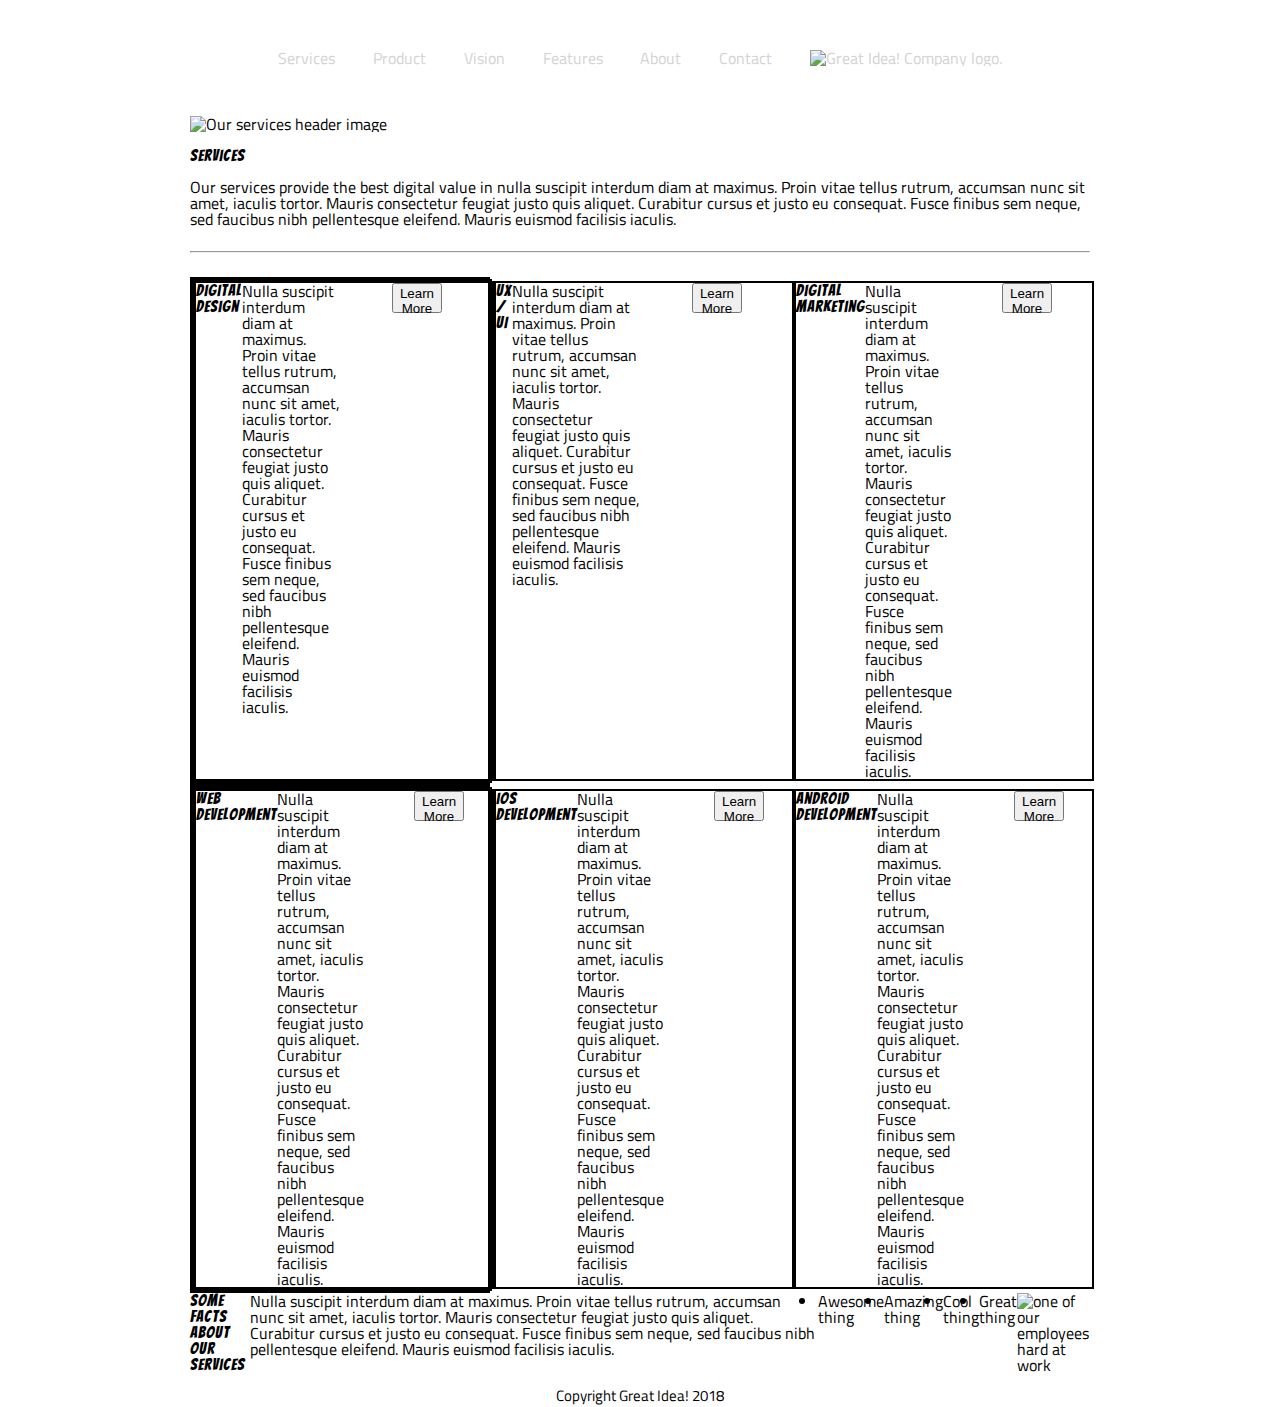
==== great-idea/services.html @ e3a49ada "working on flex box for info paragraphs" ====
<!doctype html>

<html lang="en">
<head>
  <meta charset="utf-8">

  <title>Great Idea!</title>

  <link href="https://fonts.googleapis.com/css?family=Bangers|Titillium+Web" rel="stylesheet">
  <link rel="stylesheet" href="css/index.css">

  <!--[if lt IE 9]>
    <script src="https://cdnjs.cloudflare.com/ajax/libs/html5shiv/3.7.3/html5shiv.js"></script>
  <![endif]-->
</head>

<body>

  <div class="container"> 
    
    <nav>
      <a>Services</a>
      <a>Product</a>
      <a>Vision</a>
      <a>Features</a>
      <a>About</a>
      <a>Contact</a>
    
      <img class="logo" src="img/logo.png" alt="Great Idea! Company logo.">
    </nav>

<img class="services-header-img" src="img/services-header.jpg" alt="Our services header image">

<br>
<br>

<section id="ServiceHead">
  <div class="container">
  <div>
<h3>Services</h3>

<p>Our services provide the best digital value in nulla suscipit interdum diam at maximus. Proin vitae tellus rutrum, accumsan nunc sit amet, iaculis tortor. Mauris consectetur feugiat justo quis aliquet. Curabitur cursus et justo eu consequat. Fusce finibus sem neque, sed faucibus nibh pellentesque eleifend. Mauris euismod facilisis iaculis.</p>
</div>
</div>
</section>

<br>
<HR>
  <br>

 
 <section id="allinfo">    
 <section id="info1">    
  <div class="container">
    <div class="infochild">
      <div class="infograndchild">
      <div>
  <h4>Digital Design</h4>          
 <p>Nulla suscipit interdum diam at maximus. Proin vitae tellus rutrum, accumsan nunc sit amet, iaculis tortor. Mauris consectetur feugiat justo quis aliquet. Curabitur cursus et justo eu consequat. Fusce finibus sem neque, sed faucibus nibh pellentesque
eleifend. Mauris euismod facilisis iaculis.</p>
  <br>
<button>Learn More</button>
</div>
<div>
<h4>UX / UI</h4>
<p>Nulla suscipit interdum diam at maximus. Proin vitae tellus rutrum, accumsan nunc sit amet, iaculis tortor. Mauris consectetur feugiat justo quis aliquet. Curabitur cursus et justo eu consequat. Fusce finibus sem neque, sed faucibus nibh pellentesque
eleifend. Mauris euismod facilisis iaculis.</p>
  <br>
<button>Learn More</button>
  </div>
  <div>
<h4>Digital Marketing</h4>
<p>Nulla suscipit interdum diam at maximus. Proin vitae tellus rutrum, accumsan nunc sit amet, iaculis tortor. Mauris consectetur feugiat justo quis aliquet. Curabitur cursus et justo eu consequat. Fusce finibus sem neque, sed faucibus nibh pellentesque
eleifend. Mauris euismod facilisis iaculis.</p>
<br>
<button>Learn More</button>
</div>
</div>
</section>  

<section id="info2">
<div class="container">
  <div class="infochild">
    <div class="infograndchild">
      <div>
<h4>Web Development</h4>
<p>Nulla suscipit interdum diam at maximus. Proin vitae tellus rutrum, accumsan nunc sit amet, iaculis tortor. Mauris consectetur feugiat justo quis aliquet. Curabitur cursus et justo eu consequat. Fusce finibus sem neque, sed faucibus nibh pellentesque
eleifend. Mauris euismod facilisis iaculis.</p>
<br>
<button>Learn More</button>
    </div>
    <div>
<h4>iOS Development</h4>
<p>Nulla suscipit interdum diam at maximus. Proin vitae tellus rutrum, accumsan nunc sit amet, iaculis tortor. Mauris consectetur feugiat justo quis aliquet. Curabitur cursus et justo eu consequat. Fusce finibus sem neque, sed faucibus nibh pellentesque
eleifend. Mauris euismod facilisis iaculis.</p>
<br>
<button>Learn More</button>
</div>
<div>
<h4>Android Development</h4>
<p>Nulla suscipit interdum diam at maximus. Proin vitae tellus rutrum, accumsan nunc sit amet, iaculis tortor. Mauris consectetur feugiat justo quis aliquet. Curabitur cursus et justo eu consequat. Fusce finibus sem neque, sed faucibus nibh pellentesque
eleifend. Mauris euismod facilisis iaculis.</p>
<br>
<button>Learn More</button>
</div>
</div>
</section> 
</section>  

<section id="final">
  <div class="container">
    
      <div>
<h5>Some Facts About Our Services</h5>

<p>Nulla suscipit interdum diam at maximus. Proin vitae tellus rutrum, accumsan nunc sit amet, iaculis tortor. Mauris consectetur feugiat justo quis aliquet. Curabitur cursus et justo eu consequat. Fusce finibus sem neque, sed faucibus nibh pellentesque
eleifend. Mauris euismod facilisis iaculis.</p>

<ul></ul>
<li>Awesome thing</li>
<li>Amazing thing</li>
<li>Cool thing</li>
<li>Great thing</li>
</ul>

<img class="services-info-img" src="img/services-info.png" alt="one of our employees hard at work">
</div>
</section>

<footer>
Copyright Great Idea! 2018
</footer>
</body>

</html>
---- great-idea/css/index.css ----
/* http://meyerweb.com/eric/tools/css/reset/ 
   v2.0 | 20110126
   License: none (public domain)
*/

html, body, div, span, applet, object, iframe,
h1, h2, h3, h4, h5, h6, p, blockquote, pre,
a, abbr, acronym, address, big, cite, code,
del, dfn, em, img, ins, kbd, q, s, samp,
small, strike, strong, sub, sup, tt, var,
b, u, i, center,
dl, dt, dd, ol, ul, li,
fieldset, form, label, legend,
table, caption, tbody, tfoot, thead, tr, th, td,
article, aside, canvas, details, embed, 
figure, figcaption, footer, header, hgroup, 
menu, nav, output, ruby, section, summary,
time, mark, audio, video {
	margin: 0;
	padding: 0;
	border: 0;
	font-size: 100%;
	font: inherit;
	vertical-align: baseline;
}
/* HTML5 display-role reset for older browsers */
article, aside, details, figcaption, figure, 
footer, header, hgroup, menu, nav, section {
	display: block;
}
body {
	line-height: 1;
}
ol, ul {
	list-style: none;
}
blockquote, q {
	quotes: none;
}
blockquote:before, blockquote:after,
q:before, q:after {
	content: '';
	content: none;
}
table {
	border-collapse: collapse;
	border-spacing: 0;
}

/* Set every element's box-sizing to border-box */
* {
    box-sizing: border-box;
}

html, body {
    height: 100%;
    font-family: 'Titillium Web', sans-serif;
}

h1, h2, h3, h4, h5 {
    font-family: 'Bangers', cursive;
    letter-spacing: 1px;
    margin-bottom: 15px;
}

/* Copy and paste your work from yesterday here and start to refactor into flexbox */

.container {
	width: 900px;
	margin: auto;
}

nav {
	display: flex;
	justify-content: space-evenly;
	color: lightgray;
	margin: 50px;
}

header {
	display: flex;
	justify-content: space-evenly;
	align-items: center;	
}

.part1 {
	vertical-align: top;
	font-size: 70px;
	text-align: center;
}

button {
	width: 180px;
	height: 30px;
	margin: 0 50px;
}

#top .container {
	display: flex;
}

#bottom .container {
	display: flex;
}

footer {
	text-align: center;
	font-size: 15px;
}

/* service page  */

.container {
	width: 900px;
	margin: auto;
}

#ServiceHead .main-content p {
	display: flex;
	font-size: 20px;
}

#ServiceHead .main-content h3 {
	font-size: 30px;
}

/* #info .container div{
	display: flex;
	border: 2px solid;
}

#info .infochild {
	display: flex;
	flex-direction: column;
} */



#info1 .container div {
	display: flex;
	border: 2px solid; 
	width: 300px;
}

#info2 .container div {
	display: flex;
	border: 2px solid;
	width: 300px;
}

#allinfo .container div {
	display: flex;
	flex-wrap: wrap:
}


#final .container div {
	display: flex;
}
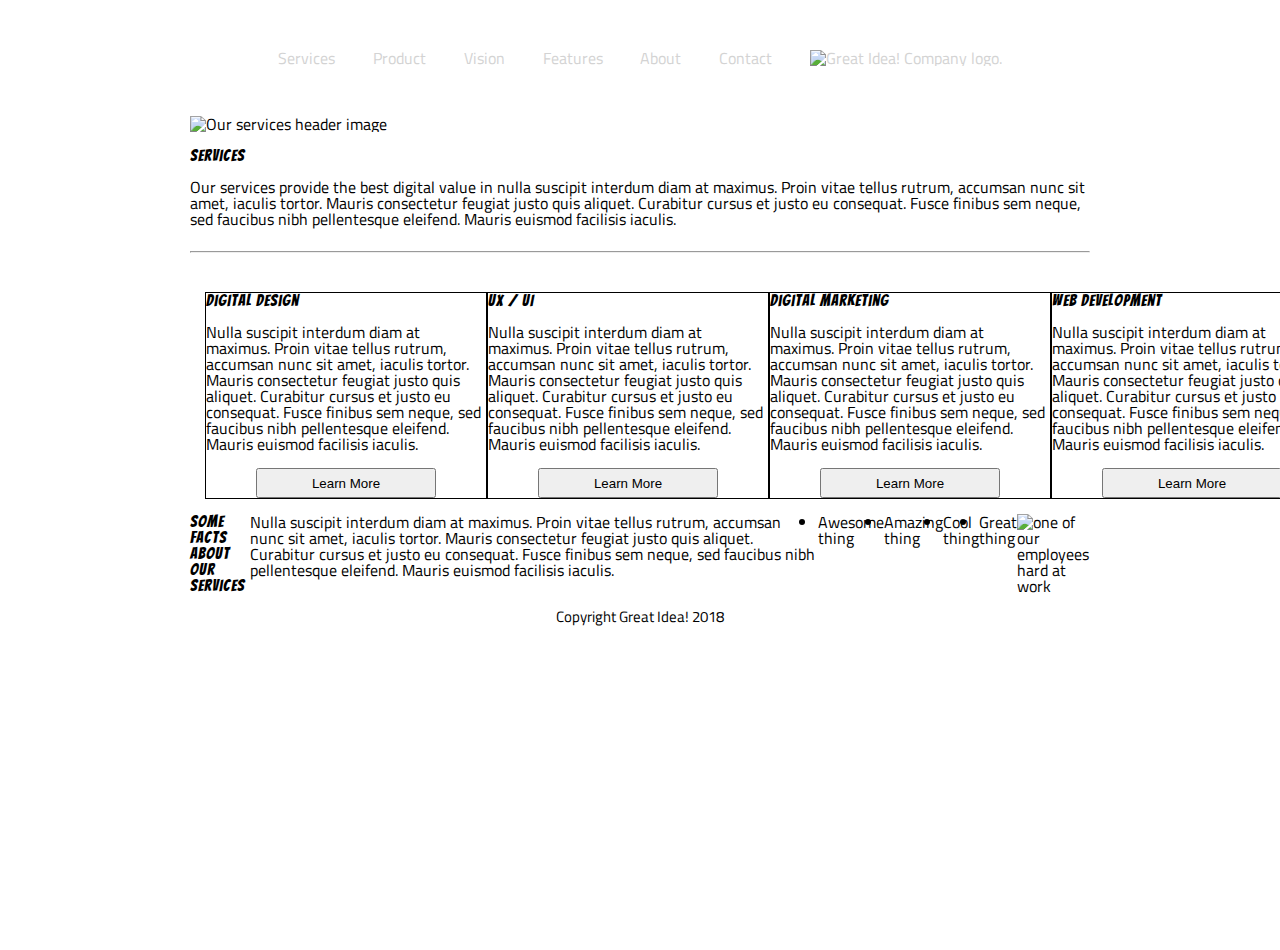
==== commit c531c141: "problem in my mark-up, flex wrap not working. stopping point" ====
--- a/great-idea/services.html
+++ b/great-idea/services.html
@@ -49,11 +49,8 @@
   <br>
 
  
- <section id="allinfo">    
- <section id="info1">    
-  <div class="container">
-    <div class="infochild">
-      <div class="infograndchild">
+ <section id="allinfo">      
+  <div class="container"> 
       <div>
   <h4>Digital Design</h4>          
  <p>Nulla suscipit interdum diam at maximus. Proin vitae tellus rutrum, accumsan nunc sit amet, iaculis tortor. Mauris consectetur feugiat justo quis aliquet. Curabitur cursus et justo eu consequat. Fusce finibus sem neque, sed faucibus nibh pellentesque
@@ -74,15 +71,8 @@
 eleifend. Mauris euismod facilisis iaculis.</p>
 <br>
 <button>Learn More</button>
-</div>
-</div>
-</section>  
-
-<section id="info2">
-<div class="container">
-  <div class="infochild">
-    <div class="infograndchild">
-      <div>
+</div> 
+<div>
 <h4>Web Development</h4>
 <p>Nulla suscipit interdum diam at maximus. Proin vitae tellus rutrum, accumsan nunc sit amet, iaculis tortor. Mauris consectetur feugiat justo quis aliquet. Curabitur cursus et justo eu consequat. Fusce finibus sem neque, sed faucibus nibh pellentesque
 eleifend. Mauris euismod facilisis iaculis.</p>
@@ -103,9 +93,9 @@
 <br>
 <button>Learn More</button>
 </div>
-</div>
+
 </section> 
-</section>  
+  
 
 <section id="final">
   <div class="container">
--- a/great-idea/css/index.css
+++ b/great-idea/css/index.css
@@ -112,7 +112,7 @@
 
 .container {
 	width: 900px;
-	margin: auto;
+	margin: 0 auto;
 }
 
 #ServiceHead .main-content p {
@@ -124,33 +124,15 @@
 	font-size: 30px;
 }
 
-/* #info .container div{
-	display: flex;
-	border: 2px solid;
-}
 
-#info .infochild {
-	display: flex;
-	flex-direction: column;
-} */
-
-
-
-#info1 .container div {
-	display: flex;
-	border: 2px solid; 
-	width: 300px;
-}
-
-#info2 .container div {
-	display: flex;
-	border: 2px solid;
-	width: 300px;
+#allinfo .container {
+	display:flex;
+	margin: 15px;
 }
 
 #allinfo .container div {
-	display: flex;
-	flex-wrap: wrap:
+	border: 1px solid;
+	justify-content: space-around;
 }
 
 
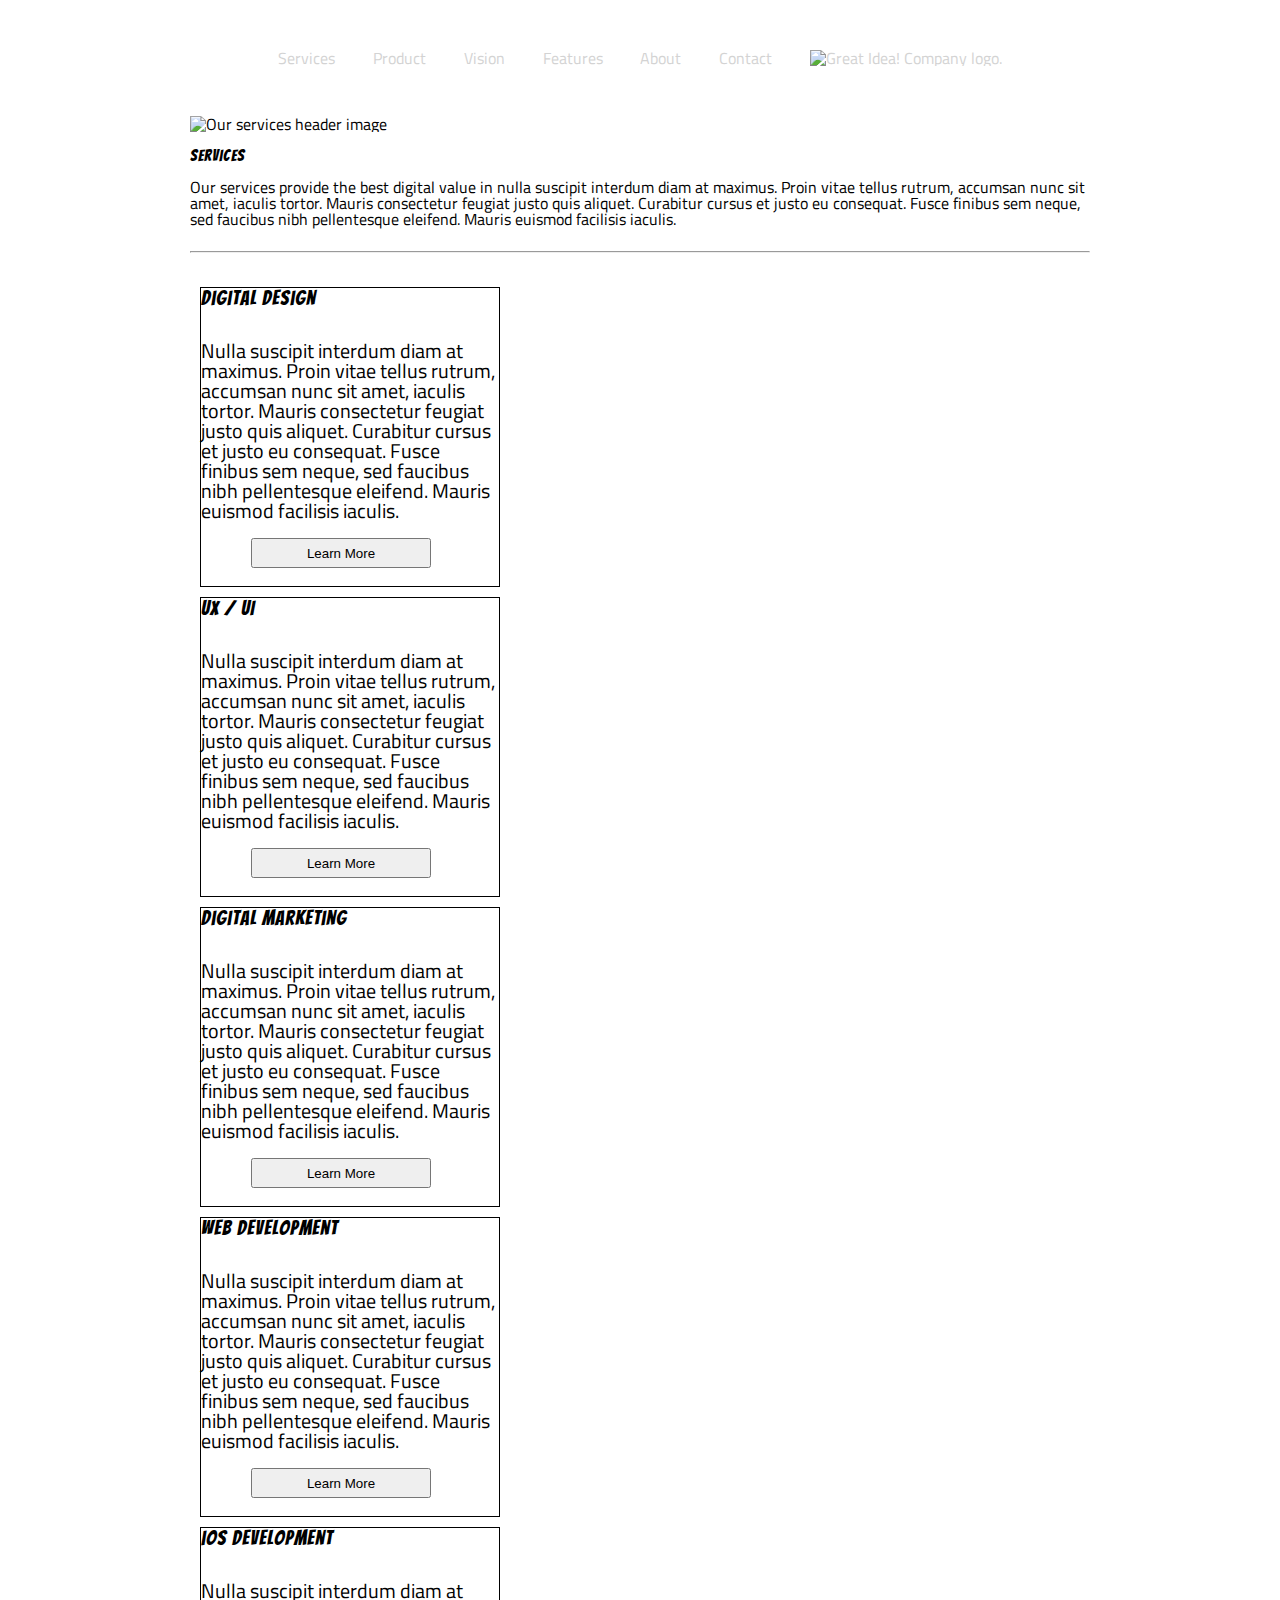
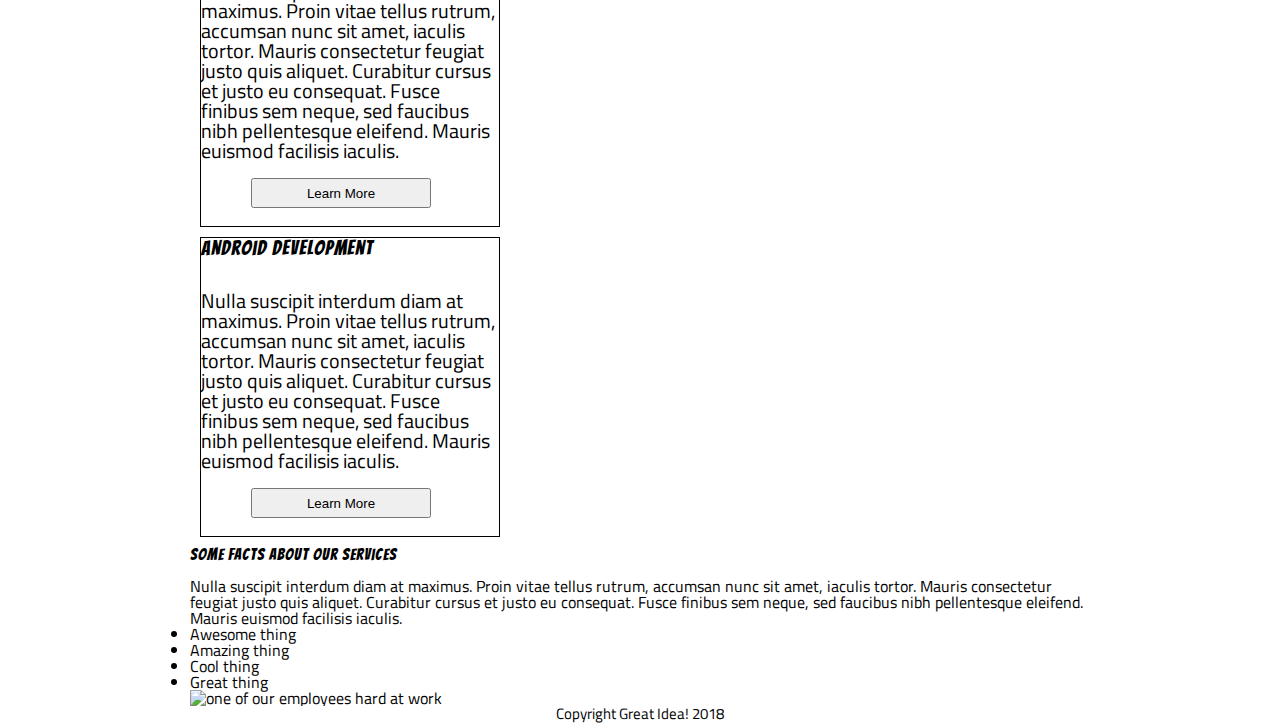
==== commit 1caed425: "added margin for main content" ====
--- a/great-idea/services.html
+++ b/great-idea/services.html
@@ -48,57 +48,43 @@
 <HR>
   <br>
 
- 
- <section id="allinfo">      
-  <div class="container"> 
-      <div>
-  <h4>Digital Design</h4>          
- <p>Nulla suscipit interdum diam at maximus. Proin vitae tellus rutrum, accumsan nunc sit amet, iaculis tortor. Mauris consectetur feugiat justo quis aliquet. Curabitur cursus et justo eu consequat. Fusce finibus sem neque, sed faucibus nibh pellentesque
-eleifend. Mauris euismod facilisis iaculis.</p>
-  <br>
-<button>Learn More</button>
+  <section class="offers">
+  <div class="container">
+  <div class="box box-1">  <h4>Digital Design</h4>          
+    <p>Nulla suscipit interdum diam at maximus. Proin vitae tellus rutrum, accumsan nunc sit amet, iaculis tortor. Mauris consectetur feugiat justo quis aliquet. Curabitur cursus et justo eu consequat. Fusce finibus sem neque, sed faucibus nibh pellentesque
+   eleifend. Mauris euismod facilisis iaculis.</p>
+     <br>
+   <button>Learn More</button></div>
+  <div class="box box-2"><h4>UX / UI</h4>
+    <p>Nulla suscipit interdum diam at maximus. Proin vitae tellus rutrum, accumsan nunc sit amet, iaculis tortor. Mauris consectetur feugiat justo quis aliquet. Curabitur cursus et justo eu consequat. Fusce finibus sem neque, sed faucibus nibh pellentesque
+    eleifend. Mauris euismod facilisis iaculis.</p>
+      <br>
+    <button>Learn More</button></div>
+  <div class="box box-3"><h4>Digital Marketing</h4>
+    <p>Nulla suscipit interdum diam at maximus. Proin vitae tellus rutrum, accumsan nunc sit amet, iaculis tortor. Mauris consectetur feugiat justo quis aliquet. Curabitur cursus et justo eu consequat. Fusce finibus sem neque, sed faucibus nibh pellentesque
+    eleifend. Mauris euismod facilisis iaculis.</p>
+    <br>
+    <button>Learn More</button></div>
+  <div class="box box-4"><h4>Web Development</h4>
+    <p>Nulla suscipit interdum diam at maximus. Proin vitae tellus rutrum, accumsan nunc sit amet, iaculis tortor. Mauris consectetur feugiat justo quis aliquet. Curabitur cursus et justo eu consequat. Fusce finibus sem neque, sed faucibus nibh pellentesque
+    eleifend. Mauris euismod facilisis iaculis.</p>
+    <br>
+    <button>Learn More</button></div>
+  <div class="box box-5"><h4>iOS Development</h4>
+    <p>Nulla suscipit interdum diam at maximus. Proin vitae tellus rutrum, accumsan nunc sit amet, iaculis tortor. Mauris consectetur feugiat justo quis aliquet. Curabitur cursus et justo eu consequat. Fusce finibus sem neque, sed faucibus nibh pellentesque
+    eleifend. Mauris euismod facilisis iaculis.</p>
+    <br>
+    <button>Learn More</button></div>
+  <div class="box box-6"><h4>Android Development</h4>
+    <p>Nulla suscipit interdum diam at maximus. Proin vitae tellus rutrum, accumsan nunc sit amet, iaculis tortor. Mauris consectetur feugiat justo quis aliquet. Curabitur cursus et justo eu consequat. Fusce finibus sem neque, sed faucibus nibh pellentesque
+    eleifend. Mauris euismod facilisis iaculis.</p>
+    <br>
+    <button>Learn More</button></div>
 </div>
-<div>
-<h4>UX / UI</h4>
-<p>Nulla suscipit interdum diam at maximus. Proin vitae tellus rutrum, accumsan nunc sit amet, iaculis tortor. Mauris consectetur feugiat justo quis aliquet. Curabitur cursus et justo eu consequat. Fusce finibus sem neque, sed faucibus nibh pellentesque
-eleifend. Mauris euismod facilisis iaculis.</p>
-  <br>
-<button>Learn More</button>
-  </div>
-  <div>
-<h4>Digital Marketing</h4>
-<p>Nulla suscipit interdum diam at maximus. Proin vitae tellus rutrum, accumsan nunc sit amet, iaculis tortor. Mauris consectetur feugiat justo quis aliquet. Curabitur cursus et justo eu consequat. Fusce finibus sem neque, sed faucibus nibh pellentesque
-eleifend. Mauris euismod facilisis iaculis.</p>
-<br>
-<button>Learn More</button>
-</div> 
-<div>
-<h4>Web Development</h4>
-<p>Nulla suscipit interdum diam at maximus. Proin vitae tellus rutrum, accumsan nunc sit amet, iaculis tortor. Mauris consectetur feugiat justo quis aliquet. Curabitur cursus et justo eu consequat. Fusce finibus sem neque, sed faucibus nibh pellentesque
-eleifend. Mauris euismod facilisis iaculis.</p>
-<br>
-<button>Learn More</button>
-    </div>
-    <div>
-<h4>iOS Development</h4>
-<p>Nulla suscipit interdum diam at maximus. Proin vitae tellus rutrum, accumsan nunc sit amet, iaculis tortor. Mauris consectetur feugiat justo quis aliquet. Curabitur cursus et justo eu consequat. Fusce finibus sem neque, sed faucibus nibh pellentesque
-eleifend. Mauris euismod facilisis iaculis.</p>
-<br>
-<button>Learn More</button>
-</div>
-<div>
-<h4>Android Development</h4>
-<p>Nulla suscipit interdum diam at maximus. Proin vitae tellus rutrum, accumsan nunc sit amet, iaculis tortor. Mauris consectetur feugiat justo quis aliquet. Curabitur cursus et justo eu consequat. Fusce finibus sem neque, sed faucibus nibh pellentesque
-eleifend. Mauris euismod facilisis iaculis.</p>
-<br>
-<button>Learn More</button>
-</div>
-
-</section> 
-  
 
 <section id="final">
   <div class="container">
+
     
       <div>
 <h5>Some Facts About Our Services</h5>
--- a/great-idea/css/index.css
+++ b/great-idea/css/index.css
@@ -120,23 +120,20 @@
 	font-size: 20px;
 }
 
-#ServiceHead .main-content h3 {
-	font-size: 30px;
+
+.box {
+  display: flex;
+  border: 1px solid;
+  flex-wrap: wrap;
+  width: 300px;
+  height: 300px;
+  font-size: 20px;
+  margin: 10px;
 }
 
 
-#allinfo .container {
-	display:flex;
-	margin: 15px;
-}
-
-#allinfo .container div {
-	border: 1px solid;
-	justify-content: space-around;
-}
 
 
-#final .container div {
-	display: flex;
-}
 
+
+
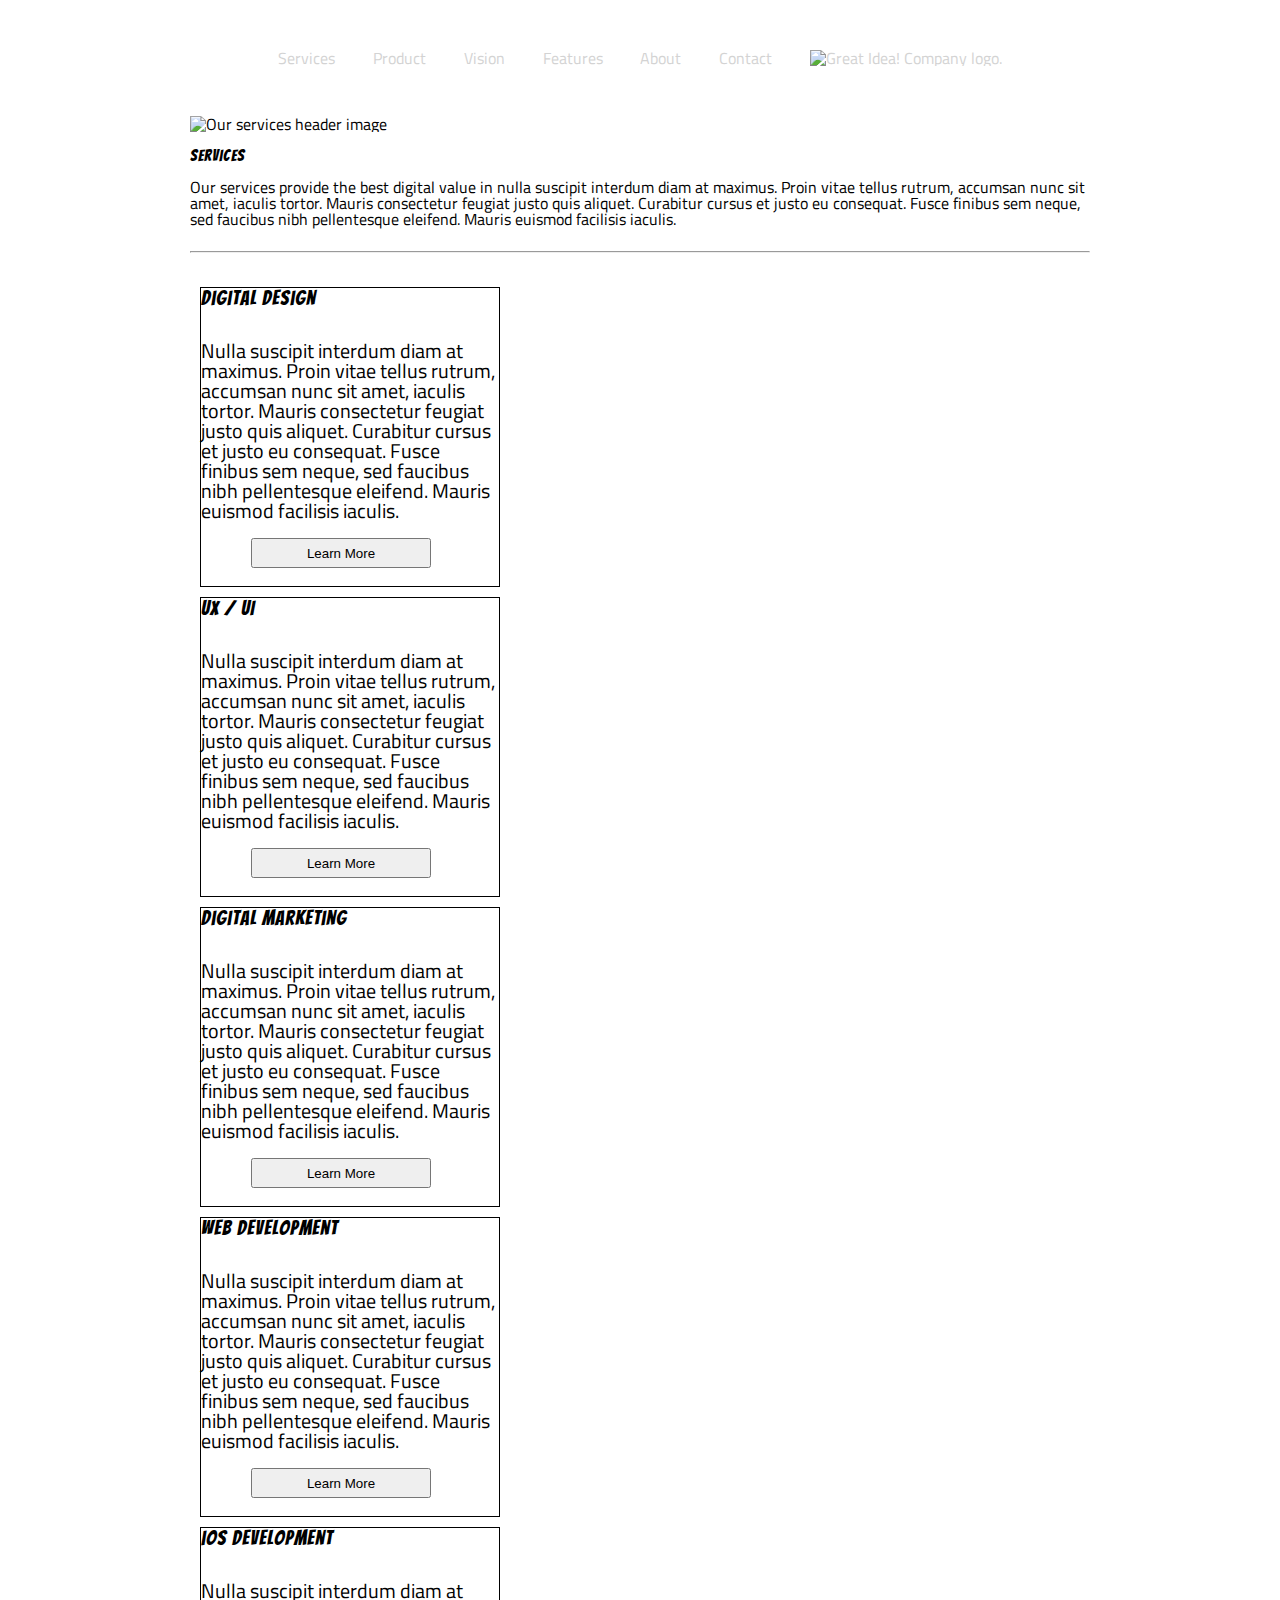
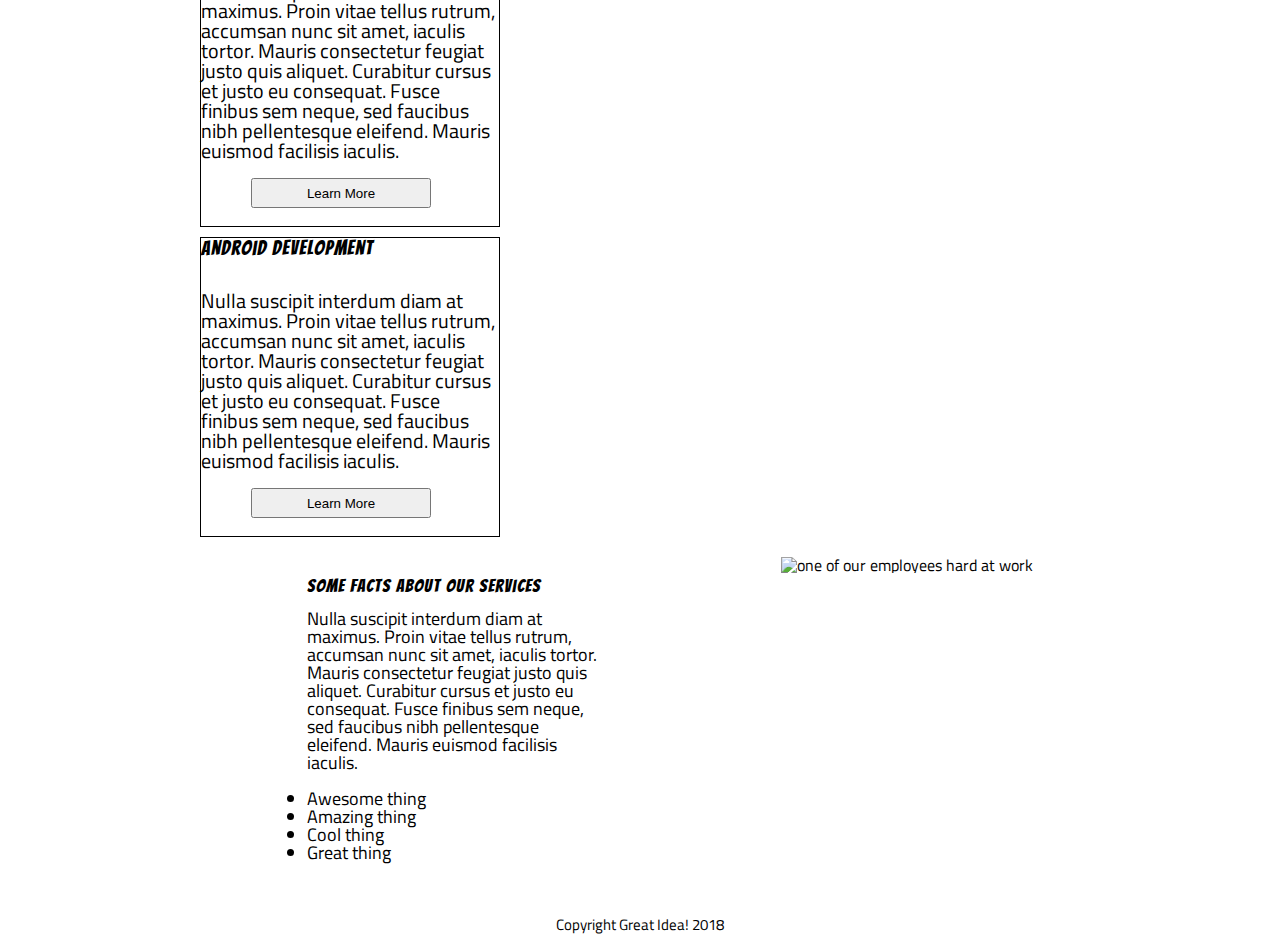
==== commit 7038dbde: "set up bottom of web page" ====
--- a/great-idea/services.html
+++ b/great-idea/services.html
@@ -36,20 +36,19 @@
 
 <section id="ServiceHead">
   <div class="container">
-  <div>
+  
 <h3>Services</h3>
 
 <p>Our services provide the best digital value in nulla suscipit interdum diam at maximus. Proin vitae tellus rutrum, accumsan nunc sit amet, iaculis tortor. Mauris consectetur feugiat justo quis aliquet. Curabitur cursus et justo eu consequat. Fusce finibus sem neque, sed faucibus nibh pellentesque eleifend. Mauris euismod facilisis iaculis.</p>
-</div>
-</div>
+  </div>
 </section>
 
 <br>
 <HR>
   <br>
 
-  <section class="offers">
-  <div class="container">
+  <!-- <section class="offers">
+  <div class="container"> -->
   <div class="box box-1">  <h4>Digital Design</h4>          
     <p>Nulla suscipit interdum diam at maximus. Proin vitae tellus rutrum, accumsan nunc sit amet, iaculis tortor. Mauris consectetur feugiat justo quis aliquet. Curabitur cursus et justo eu consequat. Fusce finibus sem neque, sed faucibus nibh pellentesque
    eleifend. Mauris euismod facilisis iaculis.</p>
@@ -80,32 +79,35 @@
     eleifend. Mauris euismod facilisis iaculis.</p>
     <br>
     <button>Learn More</button></div>
-</div>
+
 
 <section id="final">
   <div class="container">
-
-    
-      <div>
+      <div class="facts">
 <h5>Some Facts About Our Services</h5>
 
 <p>Nulla suscipit interdum diam at maximus. Proin vitae tellus rutrum, accumsan nunc sit amet, iaculis tortor. Mauris consectetur feugiat justo quis aliquet. Curabitur cursus et justo eu consequat. Fusce finibus sem neque, sed faucibus nibh pellentesque
 eleifend. Mauris euismod facilisis iaculis.</p>
-
+<br>
 <ul></ul>
 <li>Awesome thing</li>
 <li>Amazing thing</li>
 <li>Cool thing</li>
 <li>Great thing</li>
 </ul>
+</div>
+
+  <div class="facts-img">
 
 <img class="services-info-img" src="img/services-info.png" alt="one of our employees hard at work">
 </div>
-</section>
+  </div>
+  </section>
 
 <footer>
 Copyright Great Idea! 2018
 </footer>
+</div>
 </body>
 
 </html>--- a/great-idea/css/index.css
+++ b/great-idea/css/index.css
@@ -131,9 +131,18 @@
   margin: 10px;
 }
 
+.facts {
+	width: 300px;
+	height: 300px;
+	margin: 20px;
+	font-size: 18px;
+}
+
+#final .container {
+	display: flex;
+	margin: 20px;
+	justify-content: space-around;
+
+}
 
 
-
-
-
-
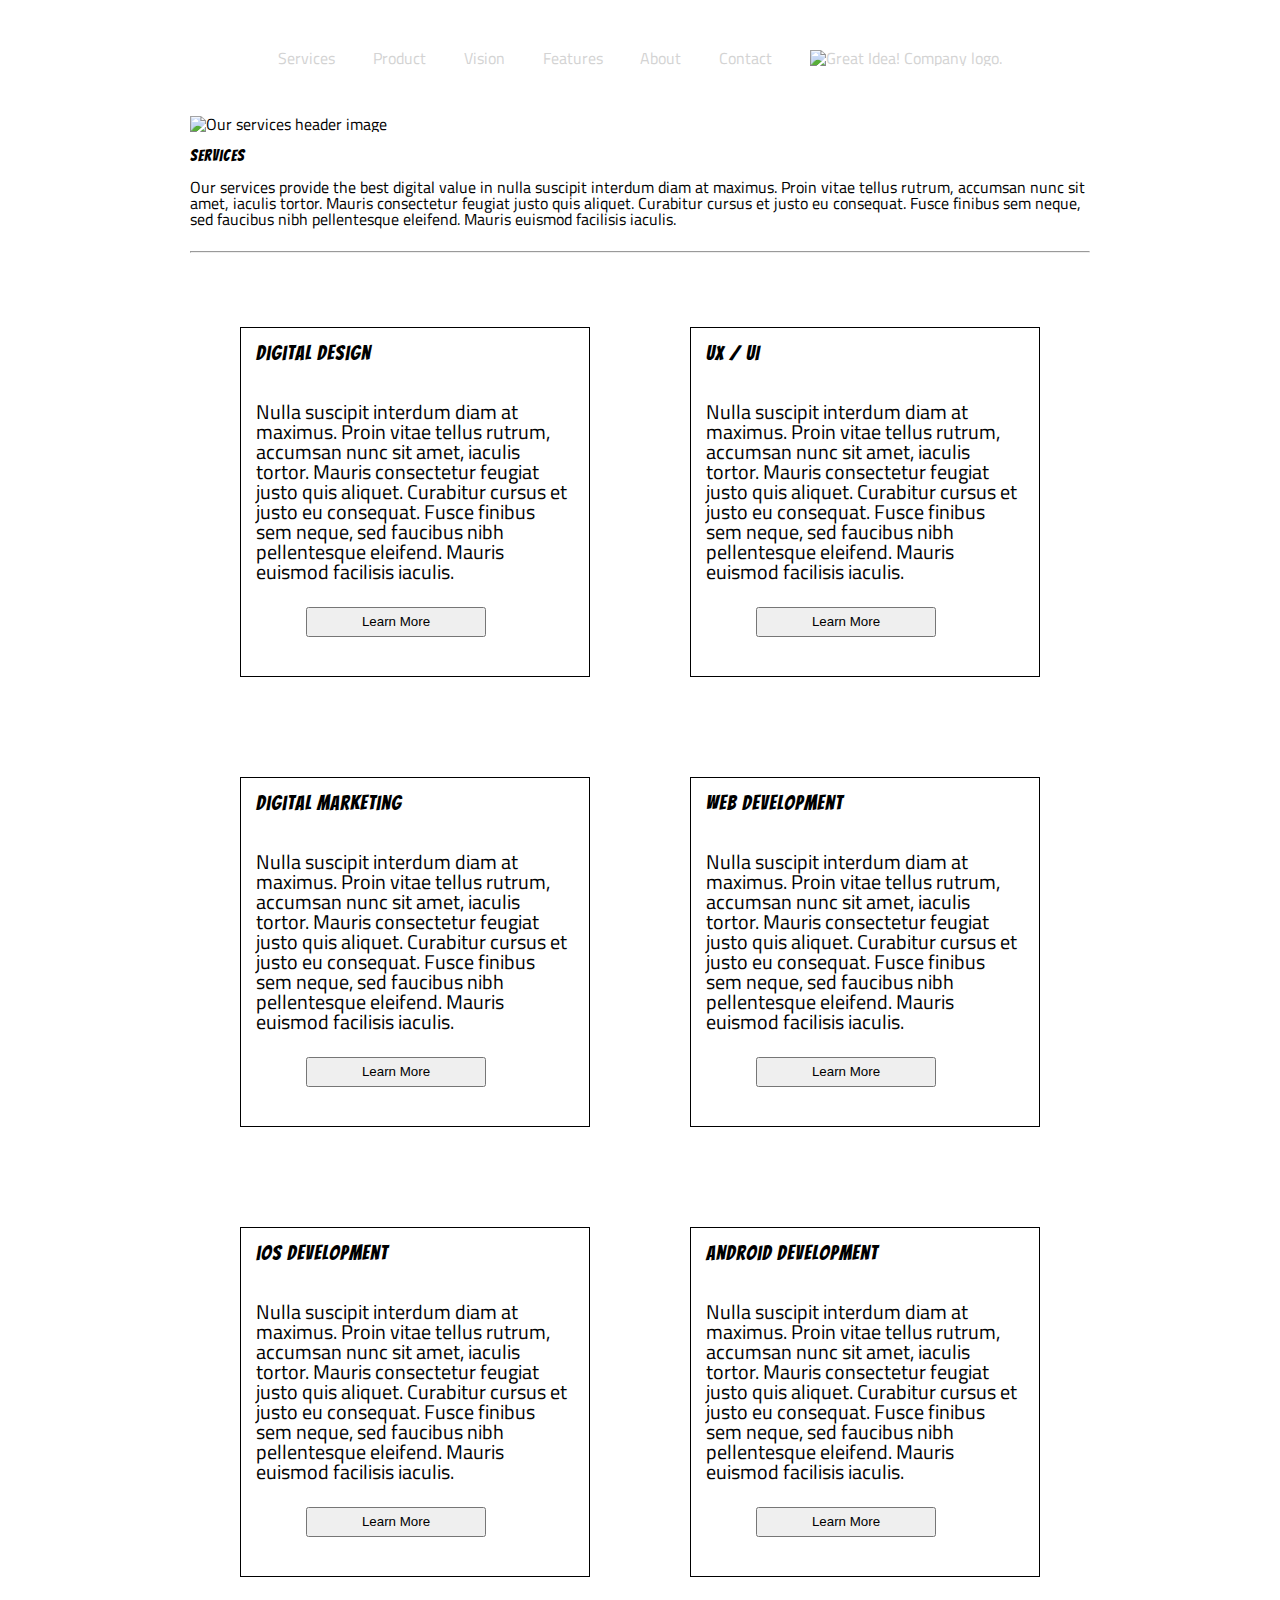
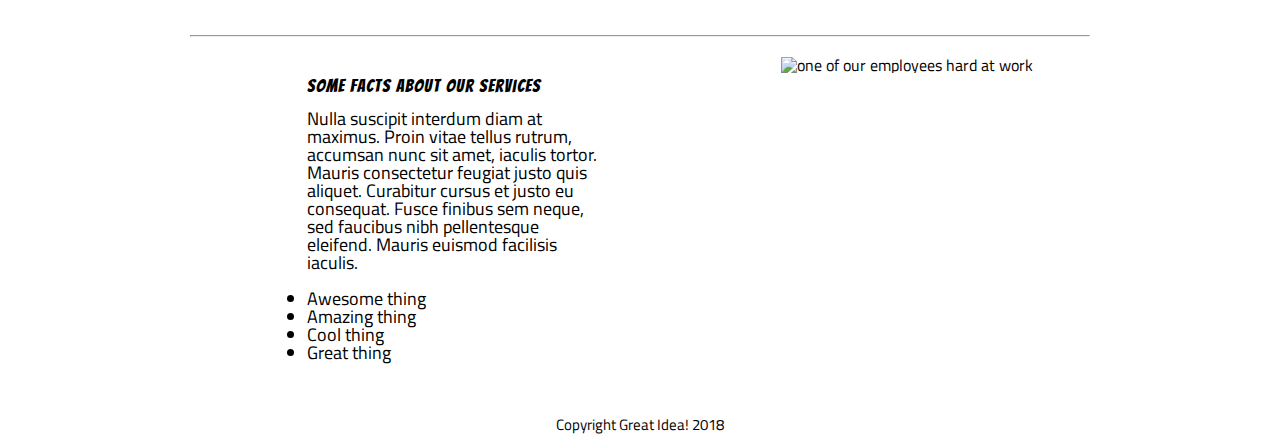
==== commit 5a3fc0eb: "final product, fixed boxes" ====
--- a/great-idea/services.html
+++ b/great-idea/services.html
@@ -47,39 +47,49 @@
 <HR>
   <br>
 
-  <!-- <section class="offers">
-  <div class="container"> -->
-  <div class="box box-1">  <h4>Digital Design</h4>          
+  <section class="offers">
+  <div class="container">
+  <div class="design">  <h4>Digital Design</h4>          
     <p>Nulla suscipit interdum diam at maximus. Proin vitae tellus rutrum, accumsan nunc sit amet, iaculis tortor. Mauris consectetur feugiat justo quis aliquet. Curabitur cursus et justo eu consequat. Fusce finibus sem neque, sed faucibus nibh pellentesque
    eleifend. Mauris euismod facilisis iaculis.</p>
      <br>
-   <button>Learn More</button></div>
-  <div class="box box-2"><h4>UX / UI</h4>
+   <button>Learn More</button>
+  </div>
+  <div class="UI"><h4>UX / UI</h4>
     <p>Nulla suscipit interdum diam at maximus. Proin vitae tellus rutrum, accumsan nunc sit amet, iaculis tortor. Mauris consectetur feugiat justo quis aliquet. Curabitur cursus et justo eu consequat. Fusce finibus sem neque, sed faucibus nibh pellentesque
     eleifend. Mauris euismod facilisis iaculis.</p>
       <br>
-    <button>Learn More</button></div>
-  <div class="box box-3"><h4>Digital Marketing</h4>
+    <button>Learn More</button>
+  </div>
+  <div class="Digital"><h4>Digital Marketing</h4>
     <p>Nulla suscipit interdum diam at maximus. Proin vitae tellus rutrum, accumsan nunc sit amet, iaculis tortor. Mauris consectetur feugiat justo quis aliquet. Curabitur cursus et justo eu consequat. Fusce finibus sem neque, sed faucibus nibh pellentesque
     eleifend. Mauris euismod facilisis iaculis.</p>
     <br>
-    <button>Learn More</button></div>
-  <div class="box box-4"><h4>Web Development</h4>
+    <button>Learn More</button>
+  </div>
+  <div class="Web"><h4>Web Development</h4>
     <p>Nulla suscipit interdum diam at maximus. Proin vitae tellus rutrum, accumsan nunc sit amet, iaculis tortor. Mauris consectetur feugiat justo quis aliquet. Curabitur cursus et justo eu consequat. Fusce finibus sem neque, sed faucibus nibh pellentesque
     eleifend. Mauris euismod facilisis iaculis.</p>
     <br>
-    <button>Learn More</button></div>
-  <div class="box box-5"><h4>iOS Development</h4>
+    <button>Learn More</button>
+  </div>
+  <div class="iOS"><h4>iOS Development</h4>
     <p>Nulla suscipit interdum diam at maximus. Proin vitae tellus rutrum, accumsan nunc sit amet, iaculis tortor. Mauris consectetur feugiat justo quis aliquet. Curabitur cursus et justo eu consequat. Fusce finibus sem neque, sed faucibus nibh pellentesque
     eleifend. Mauris euismod facilisis iaculis.</p>
     <br>
-    <button>Learn More</button></div>
-  <div class="box box-6"><h4>Android Development</h4>
+    <button>Learn More</button>
+  </div>
+  <div class="Android"><h4>Android Development</h4>
     <p>Nulla suscipit interdum diam at maximus. Proin vitae tellus rutrum, accumsan nunc sit amet, iaculis tortor. Mauris consectetur feugiat justo quis aliquet. Curabitur cursus et justo eu consequat. Fusce finibus sem neque, sed faucibus nibh pellentesque
     eleifend. Mauris euismod facilisis iaculis.</p>
     <br>
-    <button>Learn More</button></div>
+    <button>Learn More</button>
+  </div>
+    </div>
+    </section>
 
+
+    <HR>
 
 <section id="final">
   <div class="container">
--- a/great-idea/css/index.css
+++ b/great-idea/css/index.css
@@ -120,16 +120,23 @@
 	font-size: 20px;
 }
 
+.offers .container{
+	display: flex;
+	flex-wrap: wrap;
+	justify-content: center;
+}
 
-.box {
+.offers .container div {
   display: flex;
   border: 1px solid;
   flex-wrap: wrap;
-  width: 300px;
-  height: 300px;
+  width: 350px;
+  height: 350px;
   font-size: 20px;
-  margin: 10px;
+  margin: 50px;
+  padding: 15px;
 }
+
 
 .facts {
 	width: 300px;
